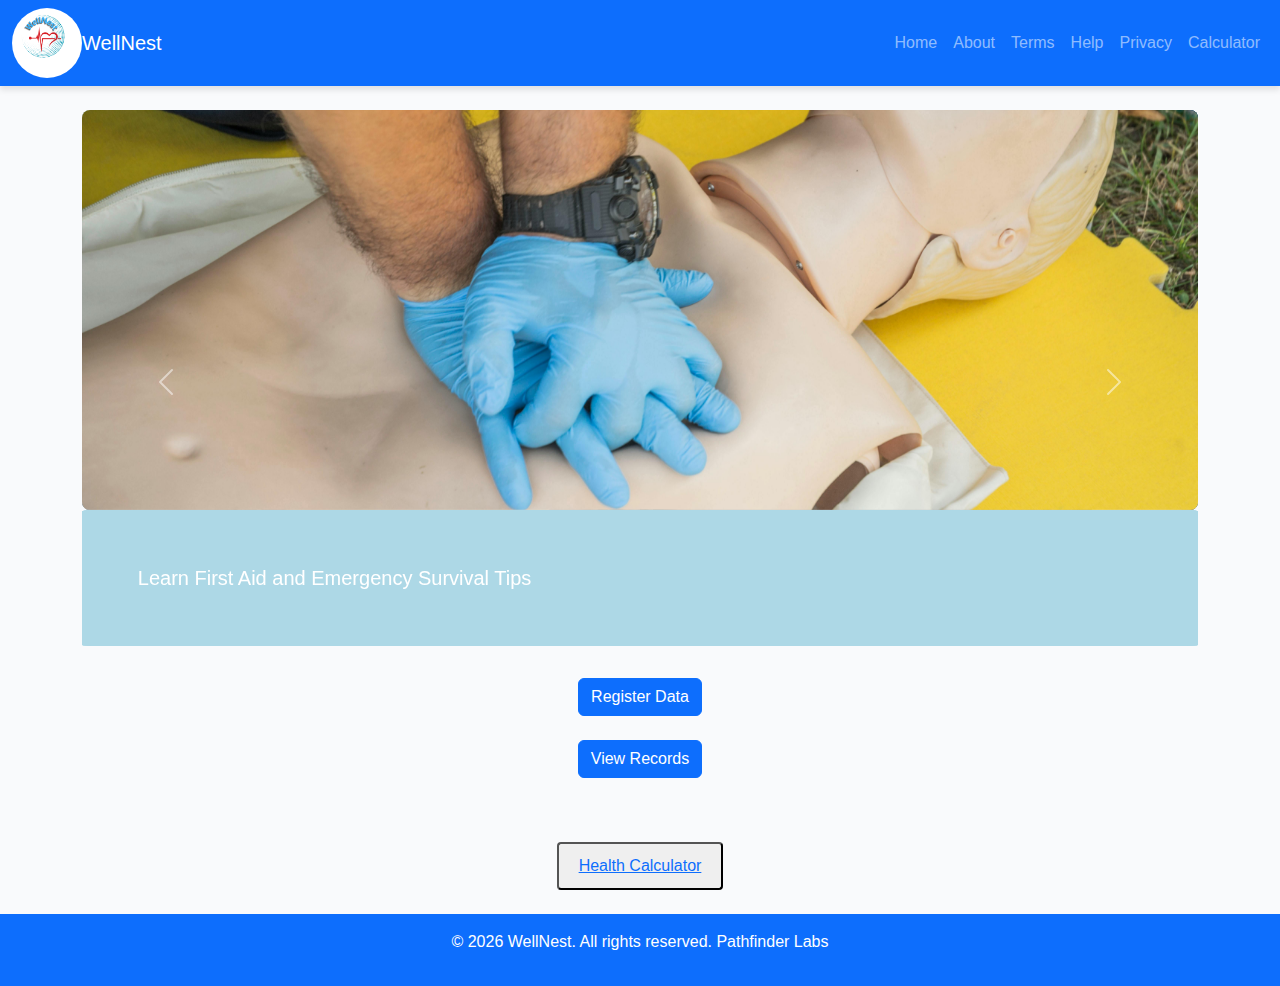
==== index.html @ d20cba70 "Initial commit" ====
<!DOCTYPE html>
<html lang="en">
<head>
  <meta charset="UTF-8">
  <meta name="viewport" content="width=device-width, initial-scale=1.0">
  <title>WellNest</title>
  <link rel="stylesheet" href="https://cdn.jsdelivr.net/npm/bootstrap@5.3.0/dist/css/bootstrap.min.css">
  <link rel="stylesheet" href="styles.css">
  <link rel="icon" href="assets/favicon.ico" type="image/x-icon">
</head>
<body>
  <!-- Navbar -->
  <nav class="navbar navbar-expand-lg navbar-dark bg-primary">
    <div class="container-fluid">
      <img class="logoimg" src="./assets/wellNest logo.png" alt=""><a class="navbar-brand" href="#">WellNest</a>
      <button class="navbar-toggler" type="button" data-bs-toggle="collapse" data-bs-target="#navbarNav">
        <span class="navbar-toggler-icon"></span>
      </button>
      <div class="collapse navbar-collapse" id="navbarNav">
        <ul class="navbar-nav ms-auto">
          <li class="nav-item"><a class="nav-link" href="/index.html">Home</a></li>
          <li class="nav-item"><a class="nav-link" href="./Public/About.html">About</a></li>
          <li class="nav-item"><a class="nav-link" href="./Public/Terms.html">Terms</a></li>
          <li class="nav-item"><a class="nav-link" href="./Public/Help.html">Help</a></li>
          <li class="nav-item"><a class="nav-link" href="./Public/Privacy.html">Privacy</a></li>
          <li class="nav-item"><a class="nav-link" href="./Public/cal.html">Calculator</a></li>

      </div>
    </div>
  </nav>

  <!-- Home Section -->
  <section id="home" class="container mt-4">
    <div id="carouselExample" class="carousel slide" data-bs-ride="carousel">
      <div class="carousel-inner">
        <div class="carousel-item active">
          <img src="./assets/EN entry.jpg" class="d-block w-100" alt="Health 1">
          <div class="">
            <h5 class=".carouselText">Track emergency medical info easily</h5>
          </div>
        </div>

        <div class="carousel-item active">
          <img src="./assets/Em van (1).jpg" class="d-block w-100" alt="Health 1">
          <div class="">
            <h5 class=".carouselText">Register your vitals and help the ER team Help you</h5>
          </div>
        </div>

        <div class="carousel-item active">
          <img src="./assets/blood tube.jpg" class="d-block w-100" alt="Health 1">
          <div class="">
            <h5 class=".carouselText">Include your Blood group and Genotype</h5>
          </div>
        </div>

        <div class="carousel-item active">
          <img src="./assets/cpr.jpg" class="d-block w-100" alt="Health 1">
          <div class="">
            <h5 class=".carouselText">Learn First Aid and Emergency Survival Tips</h5>
          </div>
        </div>

      </div>
      <button class="carousel-control-prev" type="button" data-bs-target="#carouselExample" data-bs-slide="prev">
        <span class="carousel-control-prev-icon" aria-hidden="true"></span>
        <span class="visually-hidden">Previous</span>
      </button>
      <button class="carousel-control-next" type="button" data-bs-target="#carouselExample" data-bs-slide="next">
        <span class="carousel-control-next-icon" aria-hidden="true"></span>
        <span class="visually-hidden">Next</span>
      </button>
    </div>

    <div class="text-center mt-4">
      <button class="btn btn-primary" onclick="toggleForm()">Register Data</button>
      <div id="registration-card" class="card mt-4 d-none">
        <div class="card-body">
          <h5 class="card-title">Register Information</h5>
          <form id="registration-form" onsubmit="submitForm(event)">
            <div class="mb-3">
              <input type="text" id="name" class="form-control" placeholder="Name" required>
            </div>
            <div class="mb-3">
              <input type="date" id="dob" class="form-control" required>
            </div>
            <div class="mb-3">
              <input type="number" id="height" class="form-control" placeholder="Height (cm)" required>
            </div>
            <div class="mb-3">
              <input type="number" id="weight" class="form-control" placeholder="Weight (kg)" required>
            </div>
            <div class="mb-3">
              <select id="bloodGroup" class="form-select" required>
                <option value="">Blood Group</option>
                <option value="A+">A+</option>
                <option value="A-">A-</option>
                <option value="B+">B+</option>
                <option value="B-">B-</option>
                <option value="AB+">AB+</option>
                <option value="AB-">AB-</option>
                <option value="O+">O+</option>
                <option value="O-">O-</option>
              </select>
            </div>
            <div class="mb-3">
              <select id="genotype" class="form-select" required>
                <option value="">Genotype</option>
                <option value="AA">AA</option>
                <option value="AS">AS</option>
                <option value="SS">SS</option>
                <option value="AC">AC</option>
                <option value="SC">SC</option>
              </select>
            </div>
            <div class="mb-3">
              <textarea id="allergies" class="form-control" placeholder="Allergies"></textarea>
            </div>
            <div class="mb-3">
              <input type="text" id="emergency1" class="form-control" placeholder="Emergency Contact 1" required>
            </div>
            <div class="mb-3">
              <input type="text" id="emergency2" class="form-control" placeholder="Emergency Contact 2" required>
            </div>
            <button type="submit" class="btn btn-success w-100">Submit</button>
          </form>
        </div>
      </div>
      
    </div>
  </section>
<div>
  <section id="records-container" class="container mt-4">
    <div class="text-center">
      <button id="toggle-records-button" class="btn btn-primary" onclick="toggleRecords()">
        View Records
      </button>
    </div>
    <div id="records" class="mt-4 d-none">
      <h2 class="text-center">Medical Records</h2>
      <div id="records-list" class="mt-3">
        <p>No records available. Please register your information.</p>
      </div>
    </div>
  </section>
    
</div>

<div id="cal">
  
  <button ><a href="./Public/cal.html">Health Calculator</a></button>
</div>

  <!-- Footer -->
  <footer class="bg-primary text-white text-center py-3 mt-4">
    <p>&copy; <span id="year"></span> WellNest. All rights reserved. Pathfinder Labs</p>
  </footer>

  <script src="https://cdn.jsdelivr.net/npm/bootstrap@5.3.0/dist/js/bootstrap.bundle.min.js"></script>
  <script src="scripts.js"></script>
</body>
</html>
---- styles.css ----
/* Global Styles */
body {
  font-family: 'Roboto', sans-serif;
  background-color: #f9fafc;
  margin: 0;
  color: #333;
}

/* Navbar */
.navbar {
  box-shadow: 0 4px 6px rgba(0, 0, 0, 0.1);
}
.nav-link{
text-align: right;
}

/* Buttons */
button {
  font-size: 1rem;
  padding: 10px 20px;
  border-radius: 4px;
  transition: all 0.3s ease;
}

button:hover {
  transform: scale(1.05);
}

/* Carousel */
.carousel img {
  height: 400px;
  object-fit: cover;
  border-radius: 8px;
}

.carousel-caption h5 {
  background-color: rgba(0, 0, 0, 0.6);
  padding: 10px;
  border-radius: 4px;
}

/* Card */
.card {
  max-width: 600px;
  margin: auto;
  box-shadow: 0 4px 8px rgba(0, 0, 0, 0.1);
  border-radius: 8px;
  border: none;
}

/* Records Section */
#records {
  background-color: #ffffff;
  border: 1px solid #ddd;
  border-radius: 8px;
  padding: 20px;
  box-shadow: 0 4px 8px rgba(0, 0, 0, 0.1);
}

#records-list {
  margin-top: 20px;
}

.record-item {
  margin-bottom: 20px;
}

.record-item h5 {
  font-size: 1.2rem;
  color: #007bff;
  margin-bottom: 10px;
}

.record-item p {
  margin: 0;
}

/* Footer */
footer {
  font-size: 1rem;
  background-color: #007bff;
  color: #ffffff;
  text-align: center;
  padding: 10px;
}
h5{
  padding: 5%;
  color:white;
  background-color: lightblue;
  border-radius: 1%;
}
.logoimg{
  height: 70px;
  width: 70px;
  border-radius: 50%;
}
#cal{
  color:white;
  padding-top: 5%;
  text-align: center;
}
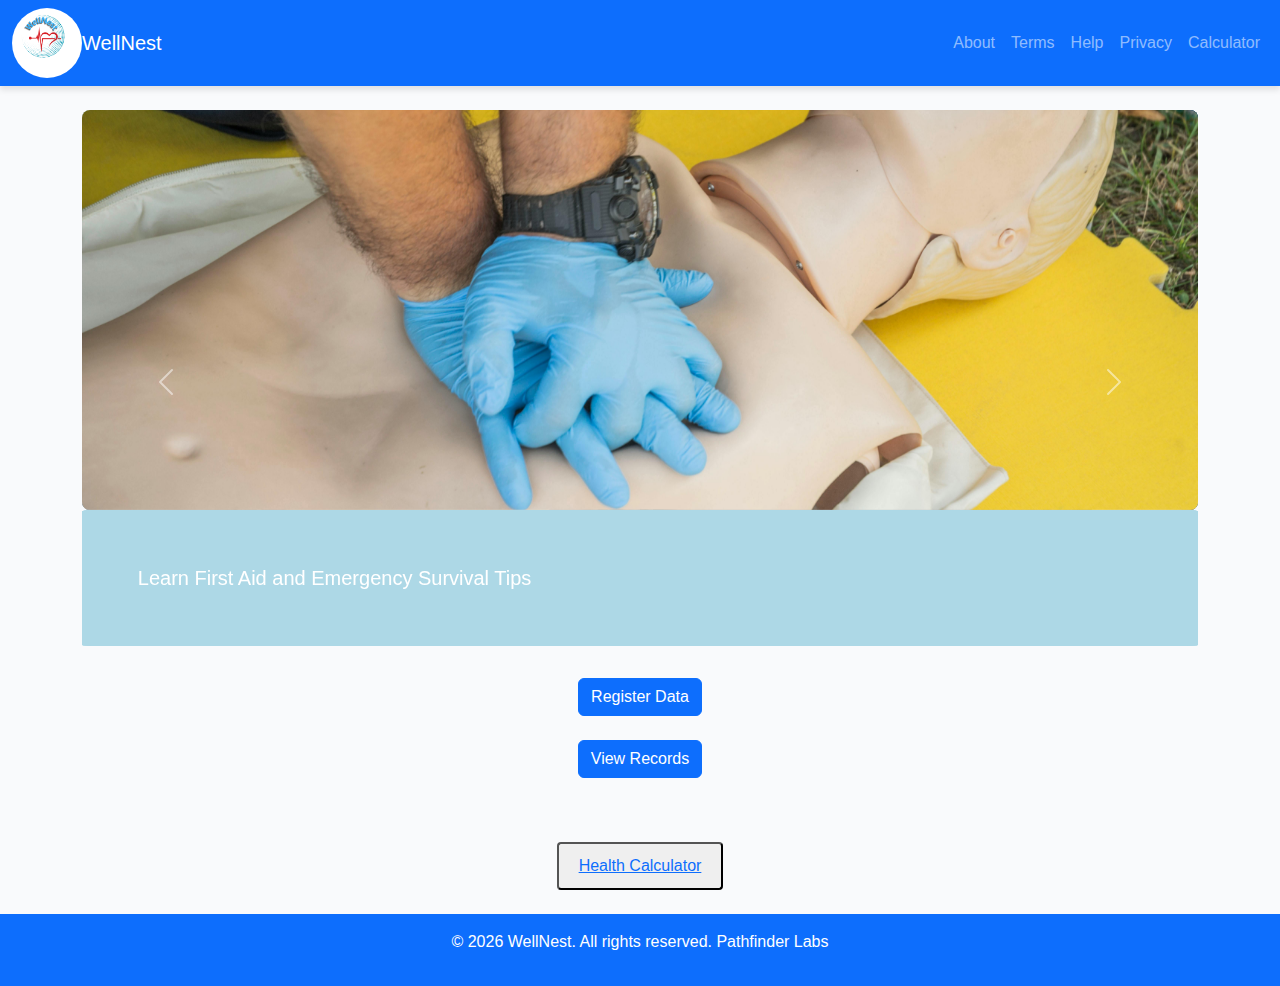
==== commit efd177e0: "Update index.html" ====
--- a/index.html
+++ b/index.html
@@ -18,7 +18,6 @@
       </button>
       <div class="collapse navbar-collapse" id="navbarNav">
         <ul class="navbar-nav ms-auto">
-          <li class="nav-item"><a class="nav-link" href="/index.html">Home</a></li>
           <li class="nav-item"><a class="nav-link" href="./Public/About.html">About</a></li>
           <li class="nav-item"><a class="nav-link" href="./Public/Terms.html">Terms</a></li>
           <li class="nav-item"><a class="nav-link" href="./Public/Help.html">Help</a></li>
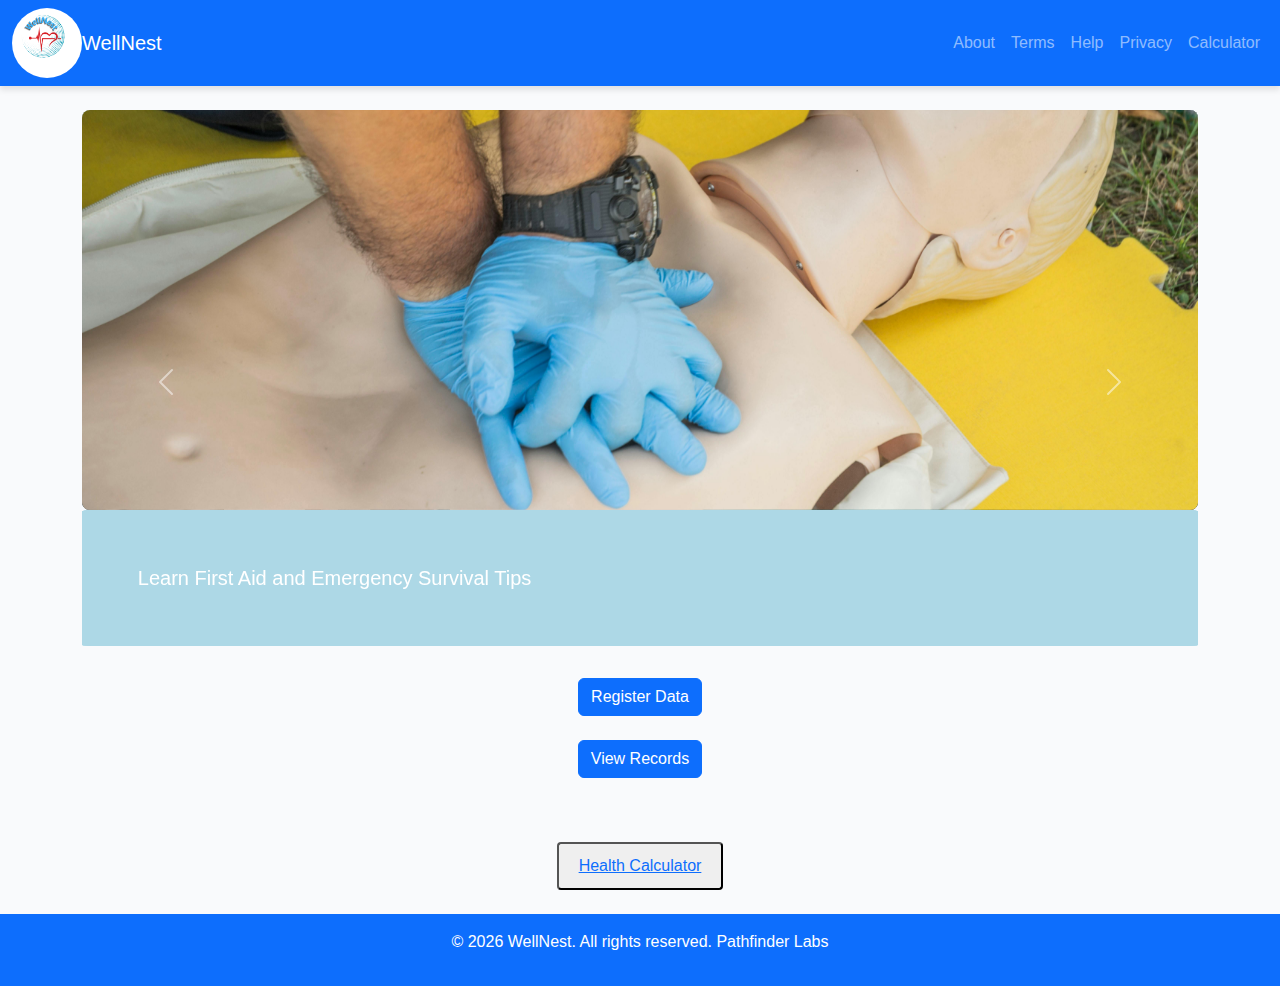
==== commit ceeaa94e: "Update index.html" ====
--- a/index.html
+++ b/index.html
@@ -47,9 +47,9 @@
         </div>
 
         <div class="carousel-item active">
-          <img src="./assets/blood tube.jpg" class="d-block w-100" alt="Health 1">
+          <img src="./assets/em machine.jpg" class="d-block w-100" alt="Health 1">
           <div class="">
-            <h5 class=".carouselText">Include your Blood group and Genotype</h5>
+            <h5 class=".carouselText">Include your Blood group and Genotype, Allergies </h5>
           </div>
         </div>
 
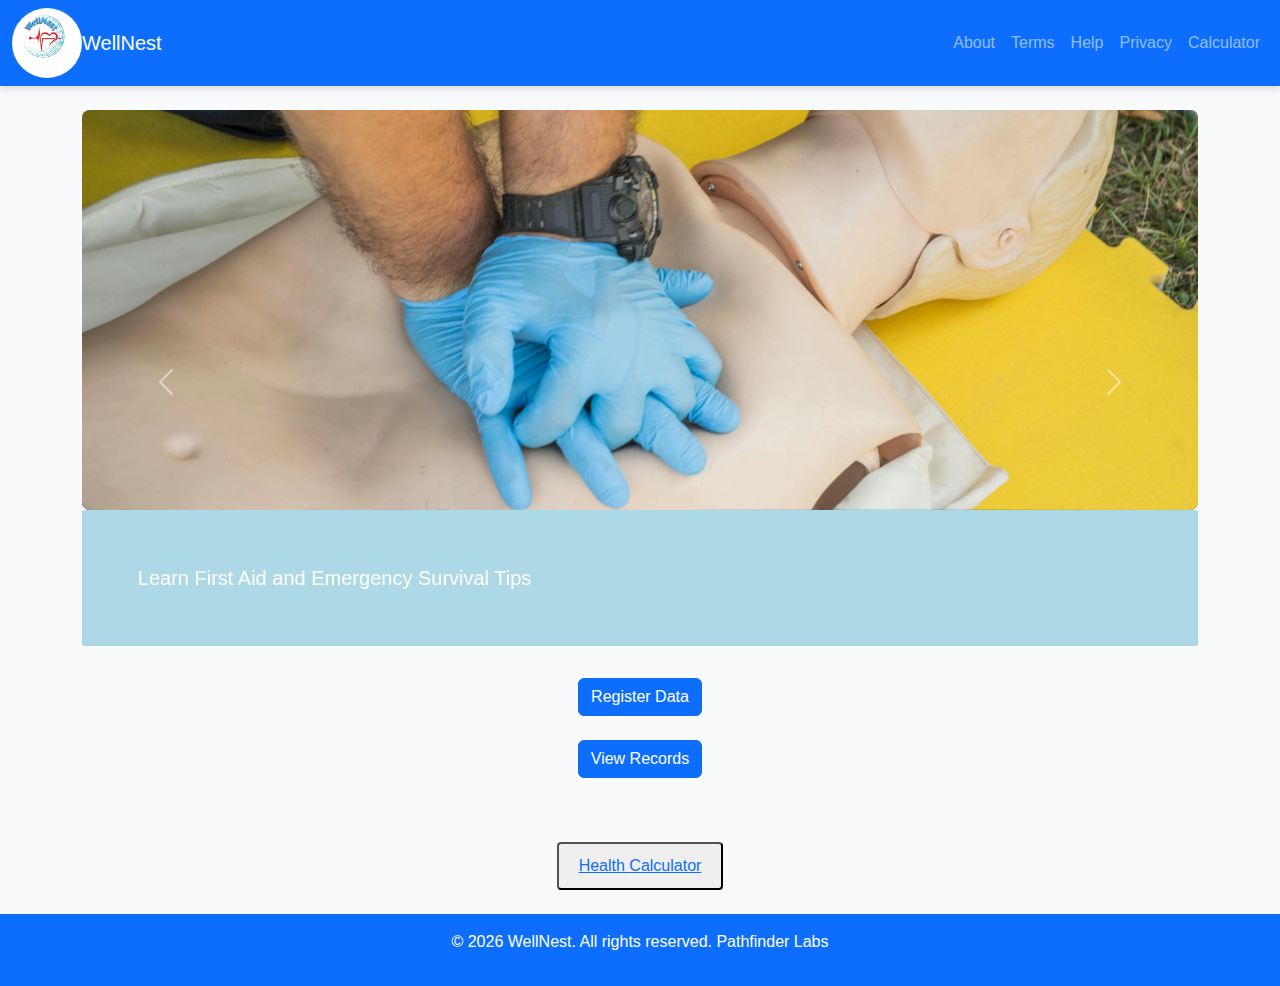
==== commit b4e5ce6d: "Update index.html" ====
--- a/index.html
+++ b/index.html
@@ -33,7 +33,7 @@
     <div id="carouselExample" class="carousel slide" data-bs-ride="carousel">
       <div class="carousel-inner">
         <div class="carousel-item active">
-          <img src="./assets/EN entry.jpg" class="d-block w-100" alt="Health 1">
+          <img src="./assets/vital sign.jpg" class="d-block w-100" alt="Health 1">
           <div class="">
             <h5 class=".carouselText">Track emergency medical info easily</h5>
           </div>
